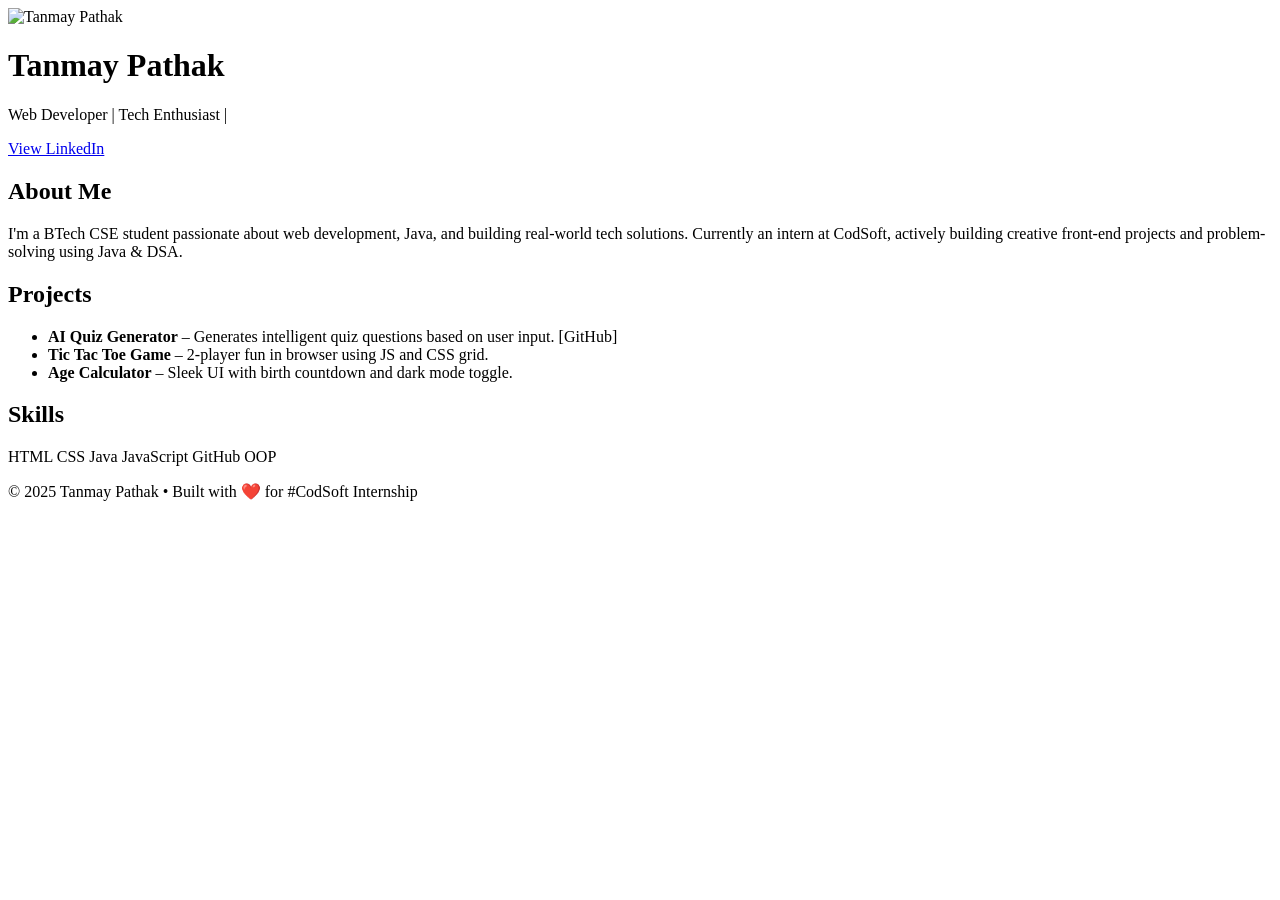
==== Task2/index.html @ 5bb72e00 "Create index.html" ====
<!DOCTYPE html>
<html lang="en">
<head>
  <meta charset="UTF-8" />
  <meta name="viewport" content="width=device-width, initial-scale=1.0"/>
  <title>Tanmay Pathak - Portfolio</title>
  <link rel="stylesheet" href="style.css" />
  <link href="https://fonts.googleapis.com/css2?family=Montserrat:wght@300;600&display=swap" rel="stylesheet">
</head>
<body>
  <header class="hero">
    <div class="overlay"></div>
    <img src="tanmay.jpg" alt="Tanmay Pathak" class="hero-img">
    <div class="hero-text">
      <h1>Tanmay Pathak</h1>
      <p>Web Developer | Tech Enthusiast | </p>
      <a href="https://www.linkedin.com/in/tanmay-pathak-752b15331" class="btn" target="_blank">View LinkedIn</a>
    </div>
  </header>

  <section class="about">
    <h2>About Me</h2>
    <p>
      I'm a BTech CSE student passionate about web development, Java, and building real-world tech solutions. Currently an intern at CodSoft, actively building creative front-end projects and problem-solving using Java & DSA.
    </p>
  </section>

  <section class="projects">
    <h2>Projects</h2>
    <ul>
      <li><strong>AI Quiz Generator</strong> – Generates intelligent quiz questions based on user input. [GitHub]</li>
      <li><strong>Tic Tac Toe Game</strong> – 2-player fun in browser using JS and CSS grid.</li>
      <li><strong>Age Calculator</strong> – Sleek UI with birth countdown and dark mode toggle.</li>
    </ul>
  </section>

  <section class="skills">
    <h2>Skills</h2>
    <div class="skill-tags">
      <span>HTML</span>
      <span>CSS</span>
      <span>Java</span>
      <span>JavaScript</span>
      <span>GitHub</span>
      <span>OOP</span>
    </div>
  </section>

  <footer>
    <p>© 2025 Tanmay Pathak • Built with ❤️ for #CodSoft Internship</p>
  </footer>
</body>
</html>
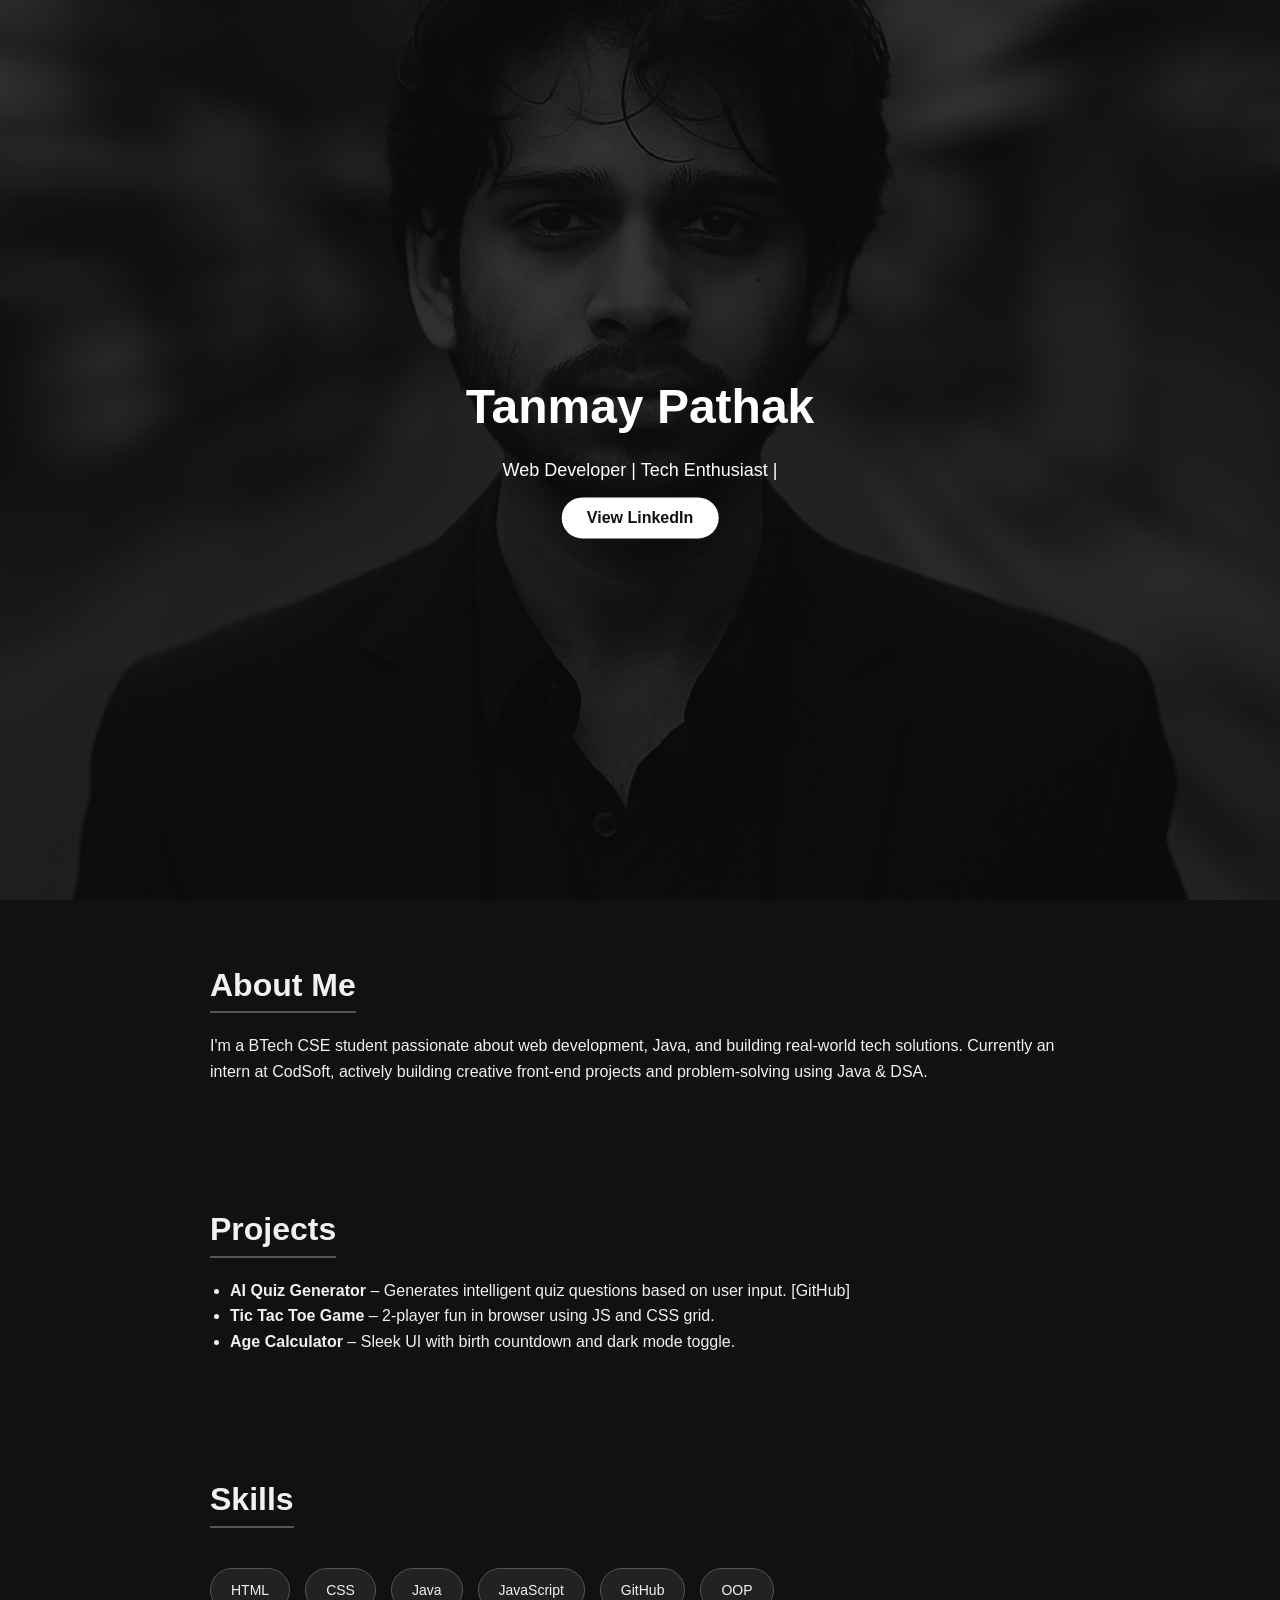
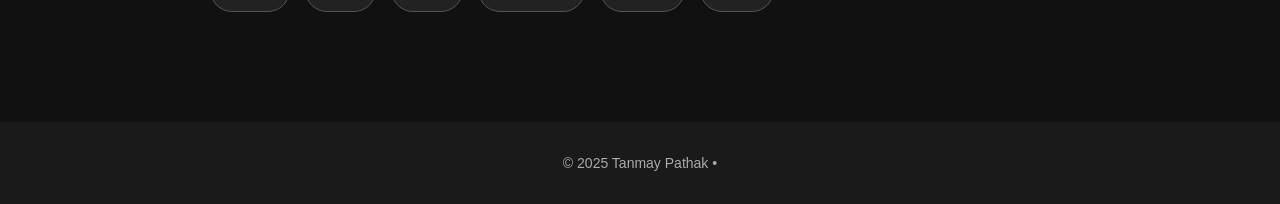
==== commit 18d82276: "Update index.html" ====
--- a/Task2/index.html
+++ b/Task2/index.html
@@ -47,7 +47,7 @@
   </section>
 
   <footer>
-    <p>© 2025 Tanmay Pathak • Built with ❤️ for #CodSoft Internship</p>
+    <p>© 2025 Tanmay Pathak • </p>
   </footer>
 </body>
 </html>
--- a/Task2/style.css
+++ b/Task2/style.css
@@ -0,0 +1,113 @@
+* {
+  margin: 0;
+  padding: 0;
+  box-sizing: border-box;
+}
+
+body {
+  background-color: #111;
+  color: #f1f1f1;
+  font-family: 'Montserrat', sans-serif;
+  line-height: 1.6;
+}
+
+.hero {
+  position: relative;
+  height: 100vh;
+  text-align: center;
+  overflow: hidden;
+}
+
+.hero-img {
+  width: 100%;
+  height: 100vh;
+  object-fit: cover;
+  filter: grayscale(100%) brightness(0.5);
+}
+
+.overlay {
+  position: absolute;
+  top: 0;
+  left: 0;
+  width: 100%;
+  height: 100%;
+  background: rgba(17, 17, 17, 0.5);
+  z-index: 1;
+}
+
+.hero-text {
+  position: absolute;
+  top: 50%;
+  left: 50%;
+  z-index: 2;
+  transform: translate(-50%, -50%);
+  color: #fff;
+}
+
+.hero-text h1 {
+  font-size: 48px;
+  margin-bottom: 10px;
+}
+
+.hero-text p {
+  font-size: 18px;
+  margin-bottom: 20px;
+  font-weight: 300;
+}
+
+.btn {
+  padding: 12px 25px;
+  background: #fff;
+  color: #111;
+  text-decoration: none;
+  border-radius: 30px;
+  font-weight: 600;
+  transition: 0.3s ease;
+}
+
+.btn:hover {
+  background: #444;
+  color: #fff;
+}
+
+section {
+  padding: 60px 20px;
+  max-width: 900px;
+  margin: auto;
+}
+
+h2 {
+  font-size: 32px;
+  margin-bottom: 20px;
+  border-bottom: 2px solid #555;
+  display: inline-block;
+}
+
+.projects ul {
+  list-style-type: disc;
+  padding-left: 20px;
+}
+
+.skill-tags {
+  display: flex;
+  flex-wrap: wrap;
+  gap: 15px;
+  margin-top: 20px;
+}
+
+.skill-tags span {
+  background: #222;
+  padding: 10px 20px;
+  border-radius: 25px;
+  border: 1px solid #555;
+  font-size: 14px;
+}
+
+footer {
+  text-align: center;
+  padding: 30px;
+  background: #1a1a1a;
+  color: #aaa;
+  margin-top: 50px;
+  font-size: 14px;
+}
